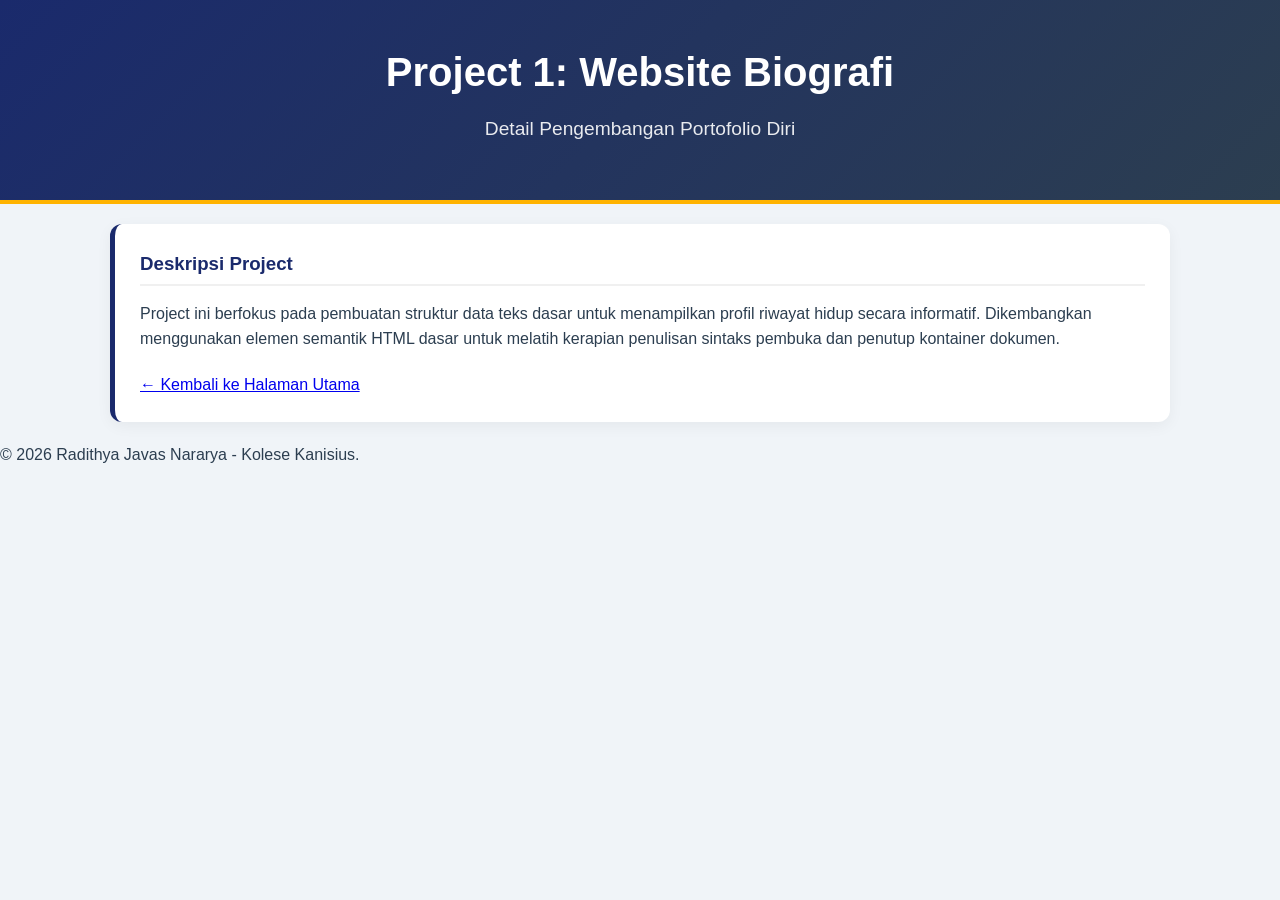
==== project1.html @ 8dafc7df "Add files via upload" ====
<!DOCTYPE html>
<html lang="id">
<head>
    <meta charset="UTF-8">
    <meta name="viewport" content="width=device-width, initial-scale=1.0">
    <title>Project 1 - Website Biografi</title>
    <link rel="stylesheet" href="style.css">
</head>
<body>
    <header>
        <h1>Project 1: Website Biografi</h1>
        <h2>Detail Pengembangan Portofolio Diri</h2>
    </header>
    <main class="container">
        <div class="project-page-card">
            <h3>Deskripsi Project</h3>
            <p>Project ini berfokus pada pembuatan struktur data teks dasar untuk menampilkan profil riwayat hidup secara informatif. Dikembangkan menggunakan elemen semantik HTML dasar untuk melatih kerapian penulisan sintaks pembuka dan penutup kontainer dokumen.</p>
            <p style="margin-top: 20px;"><a href="index.html" class="btn btn-secondary">&larr; Kembali ke Halaman Utama</a></p>
        </div>
    </main>
    <footer>
        <p>&copy; 2026 Radithya Javas Nararya - Kolese Kanisius.</p>
    </footer>
</body>
</html>
---- style.css ----
/* ==========================================
   1. GLOBAL RESET & TYPOGRAPHY
   ========================================== */
* {
    margin: 0;
    padding: 0;
    box-sizing: border-box;
    font-family: 'Segoe UI', Tahoma, Geneva, Verdana, sans-serif;
}

body {
    background-color: #f0f4f8;
    color: #2c3e50;
    line-height: 1.6;
}

.container {
    max-width: 1100px;
    margin: 0 auto;
    padding: 20px;
}

/* ==========================================
   2. HEADER STYLING
   ========================================== */
header {
    background: linear-gradient(135deg, #1a2a6c, #2c3e50);
    color: white;
    text-align: center;
    padding: 40px 20px;
    border-bottom: 4px solid #ffb300;
}

header h1 {
    font-size: 2.5rem;
    margin-bottom: 10px;
}

header h2 {
    font-size: 1.2rem;
    opacity: 0.9;
    font-weight: 300;
    margin-bottom: 15px;
}

.class-badge {
    background: #ffb300;
    color: #1a2a6c;
    display: inline-block;
    padding: 5px 15px;
    border-radius: 20px;
    font-weight: bold;
}

/* ==========================================
   3. PROFILE & ABOUT SECTION (FLEXBOX)
   ========================================== */
.profile-section {
    display: flex;
    flex-wrap: wrap;
    gap: 20px;
    margin-top: 30px;
}

.profile-card, .about-card, .project-page-card {
    background: white;
    padding: 25px;
    border-radius: 12px;
    box-shadow: 0 4px 15px rgba(0,0,0,0.05);
    flex: 1;
    min-width: 320px;
    border-left: 5px solid #1a2a6c;
}

.profile-img-container {
    text-align: center;
    margin-bottom: 15px;
}

.profile-img {
    width: 140px;
    height: 170px;
    object-fit: cover;
    border-radius: 8px;
    border: 3px solid #ffb300;
}

.profile-info h3, .about-card h3, .project-page-card h3 {
    color: #1a2a6c;
    margin-bottom: 15px;
    border-bottom: 2px solid #f0f0f0;
    padding-bottom: 5px;
}

.profile-info table {
    width: 100%;
    border-collapse: collapse;
}

.profile-info td {
    padding: 8px 4px;
    vertical-align: top;
}

.profile-info td:first-child {
    width: 120px;
    font-weight: bold;
}

.sub-title {
    margin-top: 25px;
    color: #1a2a6c;
    border-bottom: 2px solid #ffb300;
    display: inline-block;
    padding-bottom: 3px;
}

.learning-outcomes {
    list-style: none;
    margin-top: 10px;
}

.learning-outcomes li {
    margin-bottom: 8px;
    color: #555;
    font-size: 0.95rem;
}

.learning-outcomes i {
    color: #27ae60;
    margin-right: 10px;
}

/* ==========================================
   4. DATA TABLE STYLING
   ========================================== */
.table-section {
    margin-top: 40px;
}

.section-title {
    text-align: center;
    margin-bottom: 20px;
    font-size: 1.8rem;
    color: #1a2a6c;
}

.table-responsive {
    overflow-x: auto;
    background: white;
    border-radius: 8px;
    box-shadow: 0 4px 15px rgba(0,0,0,0.05);
}

.data-table {
    width: 100%;
    border-collapse: collapse;
}

.data-table th, .data-table td {
    padding: 15px;
    text-align: left;
    border-bottom: 1px solid #eee;
}

.data-table th {
    background: #1a2a6c;
    color: white;
}

.data-table tr:nth-child(even) {
    background-color: #f9f9f9;
}

.score {
    font-weight: bold;
    color}
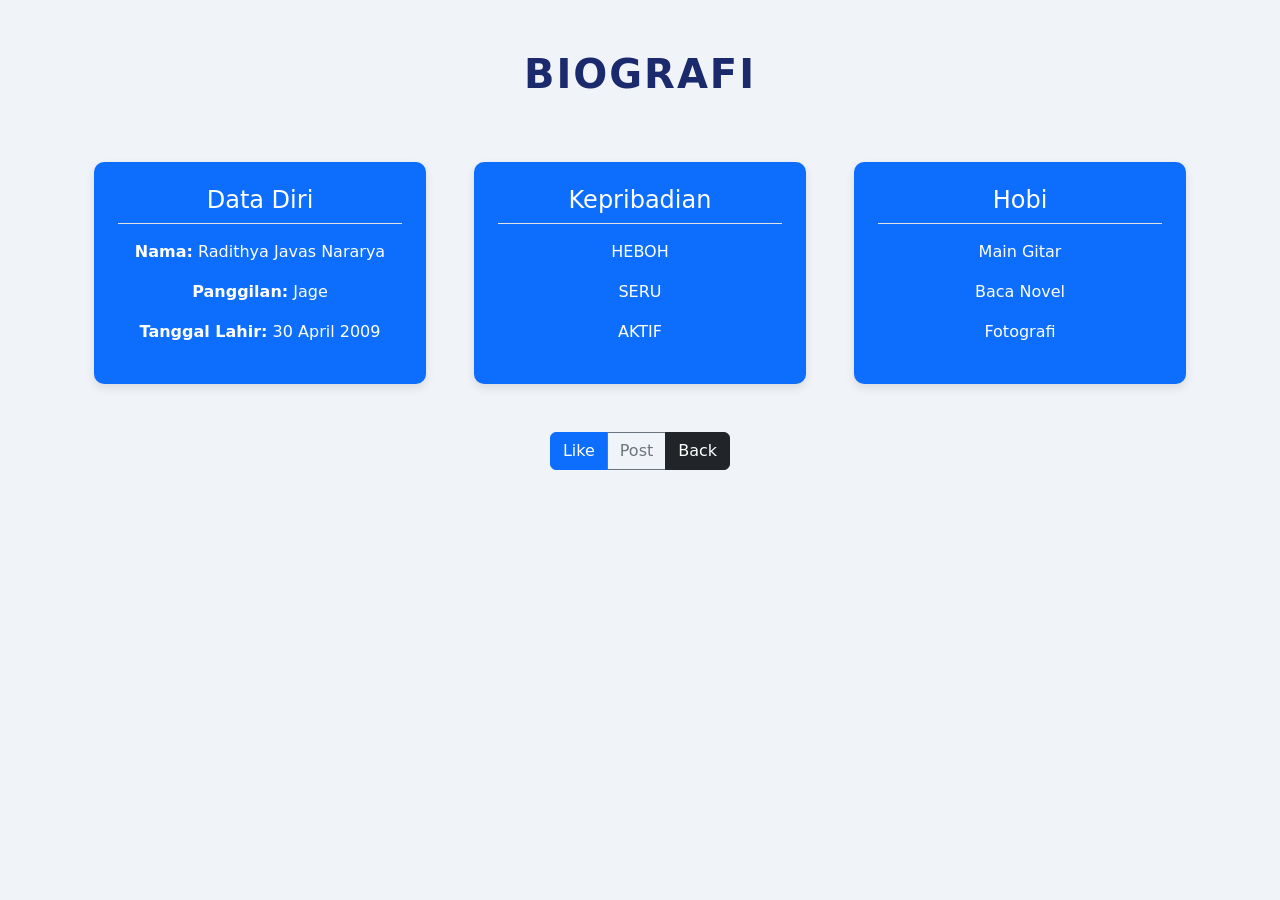
==== commit 3860d76c: "Update project1.html" ====
--- a/project1.html
+++ b/project1.html
@@ -3,23 +3,65 @@
 <head>
     <meta charset="UTF-8">
     <meta name="viewport" content="width=device-width, initial-scale=1.0">
-    <title>Project 1 - Website Biografi</title>
-    <link rel="stylesheet" href="style.css">
+    <title>BIOGRAFI - Radithya Javas Nararya</title>
+    <link href="https://cdn.jsdelivr.net/npm/bootstrap@5.3.3/dist/css/bootstrap.min.css" rel="stylesheet">
+    <style>
+        body {
+            background-color: #f0f4f8;
+            padding-top: 50px;
+        }
+        .biografi-title {
+            color: #1a2a6c;
+            font-weight: bold;
+            margin-bottom: 40px;
+            letter-spacing: 2px;
+        }
+        .col {
+            border-radius: 10px;
+            box-shadow: 0 4px 10px rgba(0,0,0,0.1);
+            color: white;
+            transition: transform 0.2s;
+        }
+        .col:hover {
+            transform: scale(1.03);
+        }
+    </style>
 </head>
 <body>
-    <header>
-        <h1>Project 1: Website Biografi</h1>
-        <h2>Detail Pengembangan Portofolio Diri</h2>
-    </header>
-    <main class="container">
-        <div class="project-page-card">
-            <h3>Deskripsi Project</h3>
-            <p>Project ini berfokus pada pembuatan struktur data teks dasar untuk menampilkan profil riwayat hidup secara informatif. Dikembangkan menggunakan elemen semantik HTML dasar untuk melatih kerapian penulisan sintaks pembuka dan penutup kontainer dokumen.</p>
-            <p style="margin-top: 20px;"><a href="index.html" class="btn btn-secondary">&larr; Kembali ke Halaman Utama</a></p>
+    
+    <h1 class="text-center biografi-title">BIOGRAFI</h1>
+    
+    <div class="container text-center">
+        <div class="row align-items-center">
+            <div class="col bg-primary p-4 m-4">
+                <h4 class="border-bottom pb-2 mb-3">Data Diri</h4>
+                <p><strong>Nama:</strong> Radithya Javas Nararya</p>
+                <p><strong>Panggilan:</strong> Jage</p>
+                <p><strong>Tanggal Lahir:</strong> 30 April 2009</p>
+            </div>
+            
+            <div class="col bg-primary p-4 m-4">
+                <h4 class="border-bottom pb-2 mb-3">Kepribadian</h4>
+                <p>HEBOH</p>
+                <p>SERU</p>
+                <p>AKTIF</p>
+            </div>
+            
+            <div class="col bg-primary p-4 m-4">
+                <h4 class="border-bottom pb-2 mb-3">Hobi</h4>
+                <p>Main Gitar</p>
+                <p>Baca Novel</p>
+                <p>Fotografi</p>
+            </div>
         </div>
-    </main>
-    <footer>
-        <p>&copy; 2026 Radithya Javas Nararya - Kolese Kanisius.</p>
-    </footer>
+
+        <div class="btn-group mt-4" role="group" aria-label="Navigasi Biografi">
+            <button type="button" class="btn btn-primary" onclick="alert('Terima kasih atas Like-nya!')">Like</button>
+            <button type="button" class="btn btn-outline-secondary" onclick="alert('Fitur Post belum tersedia.')">Post</button>
+            <a href="index.html" class="btn btn-dark">Back</a>
+        </div>
+    </div>
+
+    <script src="https://cdn.jsdelivr.net/npm/bootstrap@5.3.3/dist/js/bootstrap.bundle.min.js"></script>
 </body>
-</html>+</html>
